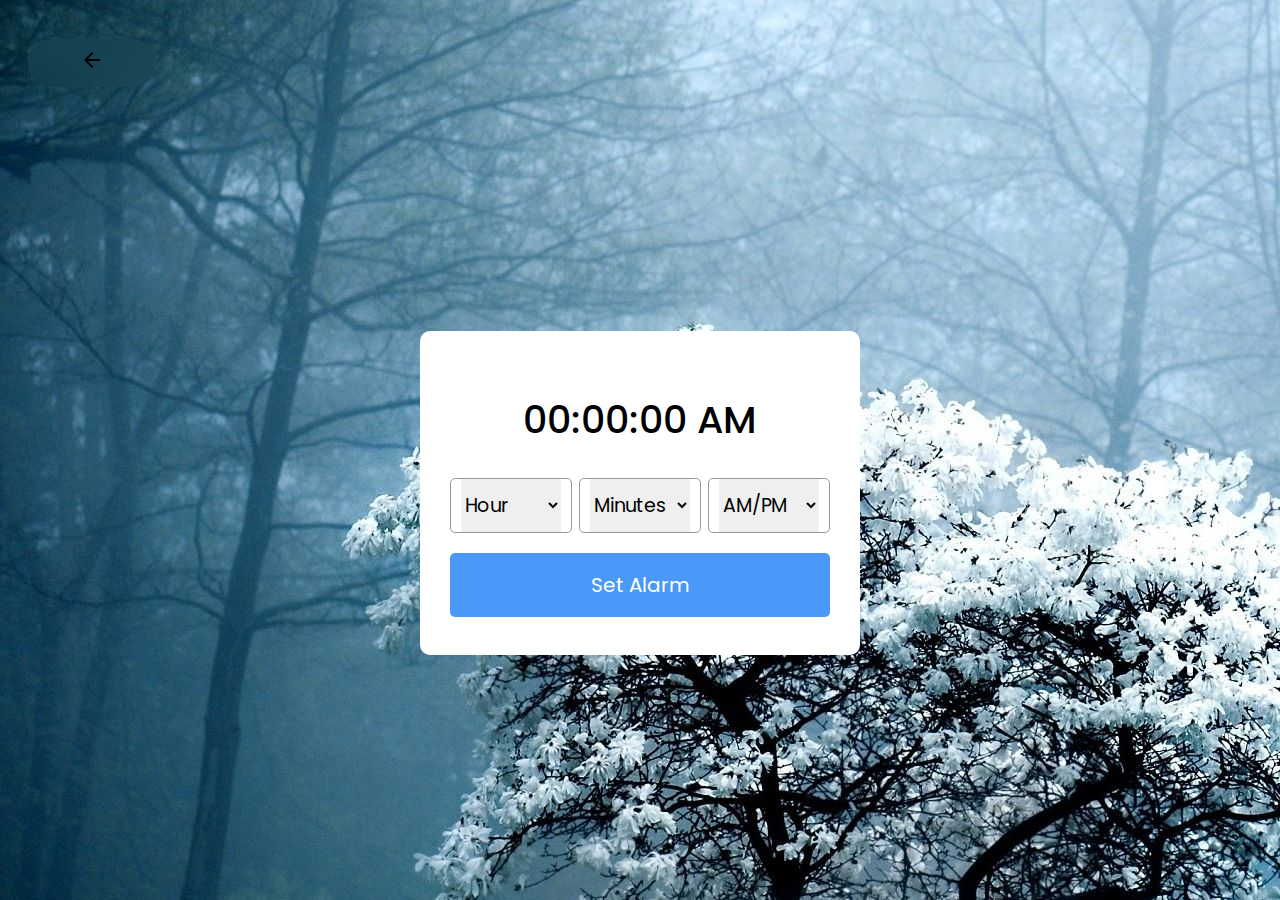
==== Html_pages/Alarm.html @ c6d318aa "Add files via upload" ====
<!DOCTYPE html>
<html lang="en">
<head>
    <meta charset="UTF-8">
    <meta name="viewport" content="width=device-width, initial-scale=1.0">
    <title>Alarm</title>
    <link href="https://fonts.googleapis.com/icon?family=Material+Icons" rel="stylesheet">
    <link rel="stylesheet" href="/Css_code/Alarm.css">
</head>
<body>
    <div class="Home">
        <a href="/Html_pages/index.html">
            <button class="return" id="Home">
                <span class="material-icons">arrow_back</span>
            </button>
        </a>
    </div>
    <div class="m_containner">
        <div class="wrapper">
            <h1>00:00:00 AM</h1>
            <div class="content">
                <div class="column">
                    <select>
                        <option value="Hour" selected hidden>Hour</option>
                    </select>
                </div>
                <div class="column">
                    <select>
                        <option value="Minutes" selected hidden>Minutes</option>
                    </select>
                </div>
                <div class="column">
                    <select>
                        <option value="AM/PM" selected hidden>AM/PM</option>
                    </select>
                </div>
            </div>
            <button id="setAlarm">Set Alarm</button>
        </div>
    </div>
    

    <script src="/Js_code/Alarm.js"></script>
</body>
</html>
---- Css_code/Alarm.css ----
@import url('https://fonts.googleapis.com/css2?family=Bai+Jamjuree:ital,wght@1,500&family=Oswald:wght@300&family=Playfair+Display:wght@500&family=Poppins:wght@300&display=swap');

*{
    margin: 0;
    padding: 0;
    box-sizing: border-box;
    font-family: 'Poppins', sans-serif;
}

html{
    height: 100%;
    width: 100% ;
}


body{
    height: 100%;
    min-height: 100vh;
    padding: 20px;
    background-image: url('/Imgs/Alarm_bg.jpg');
}

.m_containner{
    height: 90%;
    width: 100%;
    display: flex;
    align-items: center;
    justify-content: center;
}

.wrapper, .content{
    display: flex;
    align-items: center;
    justify-content: center;
}


.wrapper{
    width: 440px;
    background: #fff;
    border-radius: 10px;
    flex-direction: column;
    padding: 30px 30px 38px;
}

.wrapper h1{
    font-size: 38px;
    font-weight: 500;
    margin: 30px 0;
}

.wrapper .content{
    width: 100%;
    justify-content: space-between;
}
.wrapper .content.disable{
    opacity: 0.6;
    pointer-events: none;
}

.content .column{
    border-radius: 5px;
    padding: 0 10px;
    border: 1px solid #999;
    width: calc((100%/3 - 5px));
    border: 1px solid #999;
}

.column select{
    outline: none;
    border: none;
    height: 53px;
    width: 100%;
    font-size: 19px;
}


.wrapper button{
     width: 100%;
     outline: none;
     border: none;
     cursor: pointer;
     color: #fff;
     margin-top: 20px;
     font-size: 20px;
     padding: 17px 0;
     border-radius: 5px;
     background: #4a98f7;   
}



.Home{
    display: flex;
    align-items: center;
    width: 50%;
    height: 10%;

}
.return{
    font-size: 1.125rem;
    font-weight: bold;
    backdrop-filter: blur(20px);
    margin: 0 0.5rem;
    padding: 0.5rem 1rem;
    height: 3rem;
    width: 8rem;
    border: none;
    border-radius: 2rem;
    background: transparent;
}

button:hover{
    background-color: #1881bee1;
}
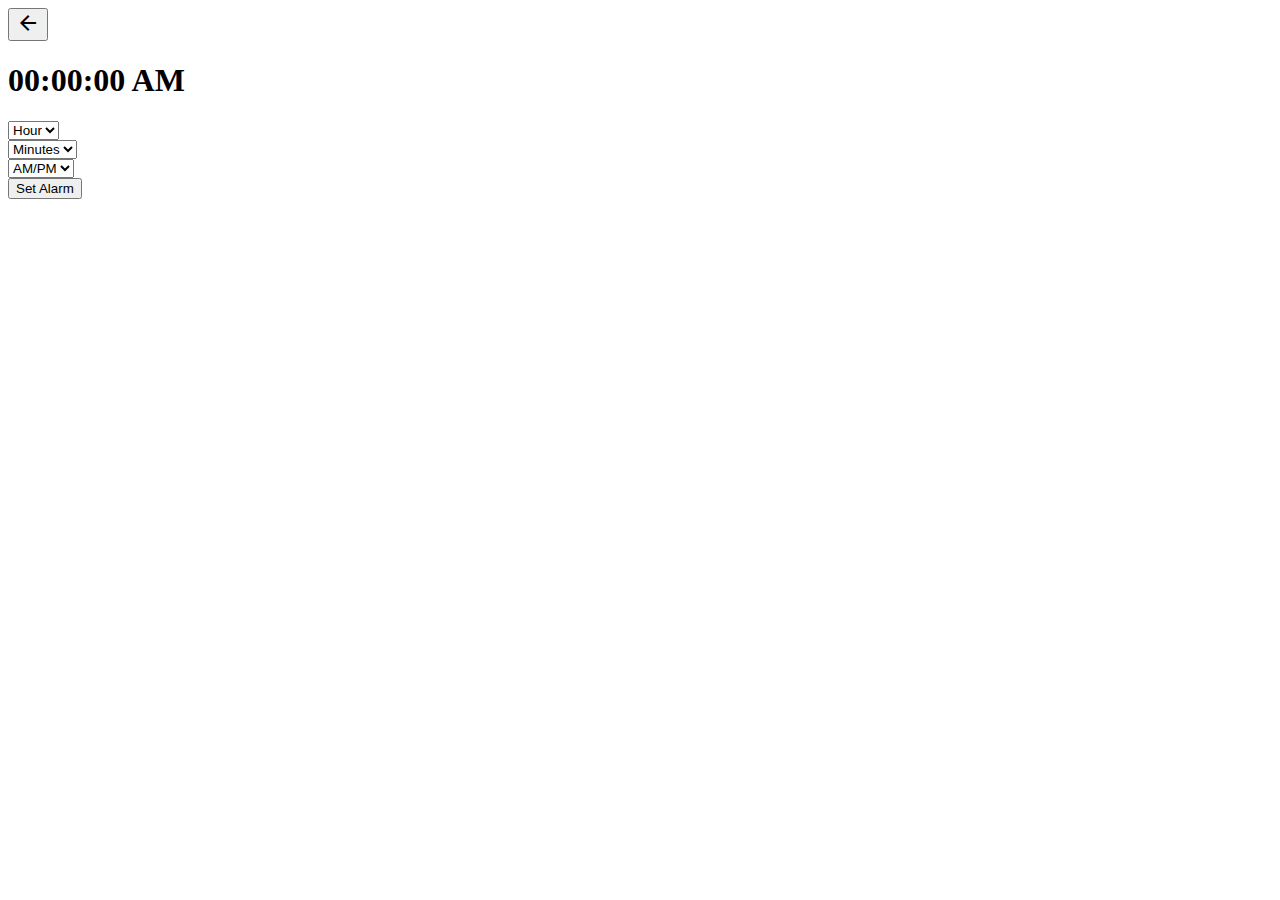
==== commit c945f8c3: "Add files via upload" ====
--- a/Html_pages/Alarm.html
+++ b/Html_pages/Alarm.html
@@ -5,11 +5,11 @@
     <meta name="viewport" content="width=device-width, initial-scale=1.0">
     <title>Alarm</title>
     <link href="https://fonts.googleapis.com/icon?family=Material+Icons" rel="stylesheet">
-    <link rel="stylesheet" href="/Css_code/Alarm.css">
+    <link rel="stylesheet" href="Css_code/Alarm.css">
 </head>
 <body>
     <div class="Home">
-        <a href="/Html_pages/index.html">
+        <a href="Html_pages/index.html">
             <button class="return" id="Home">
                 <span class="material-icons">arrow_back</span>
             </button>
@@ -40,6 +40,6 @@
     </div>
     
 
-    <script src="/Js_code/Alarm.js"></script>
+    <script src="Js_code/Alarm.js"></script>
 </body>
 </html>